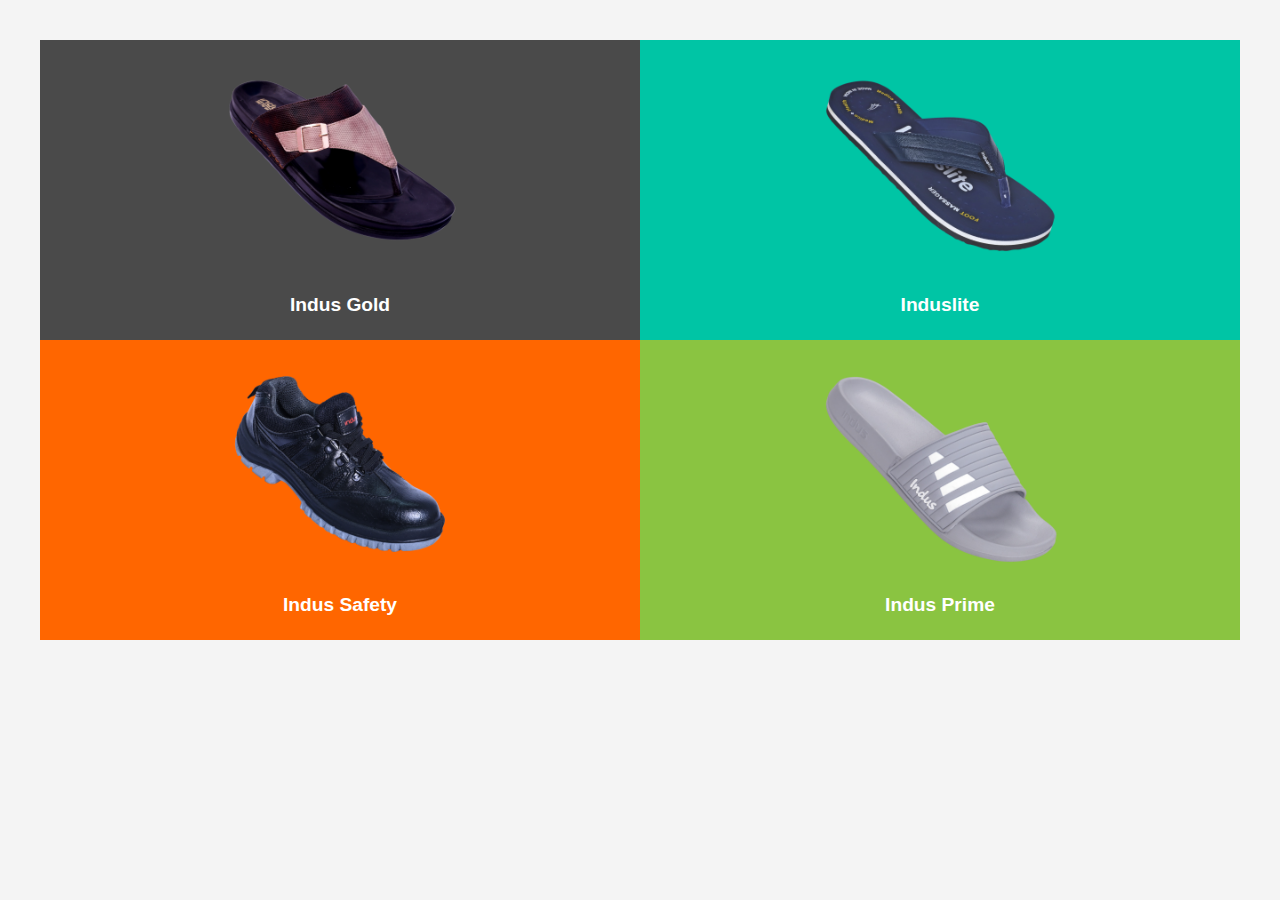
==== animation.html @ 63bc6cf3 "Add files via upload" ====
<!DOCTYPE html>
<html lang="en">
<head>
    <meta charset="UTF-8">
    <meta name="viewport" content="width=device-width, initial-scale=1.0">
    <title>Hover Reflection</title>
    <link rel="stylesheet" href="styles.css">
</head>
<body>
    <div class="grid-container">
        <div class="grid-item" style="background-color: #4a4a4a;">
            <img src="images/gold-slipper.png" alt="Indus Gold">
            <h3>Indus Gold</h3>
        </div>
        <div class="grid-item" style="background-color: #00c5a5;">
            <img src="images/lite-slipper.png" alt="Induslite">
            <h3>Induslite</h3>
        </div>
        <div class="grid-item" style="background-color: #ff6600;">
            <img src="images/safety-shoe.png" alt="Indus Safety">
            <h3>Indus Safety</h3>
        </div>
        <div class="grid-item" style="background-color: #8ac441;">
            <img src="images/slider.png" alt="Indus Prime">
            <h3>Indus Prime</h3>
        </div>
    </div>
</body>
</html>
---- styles.css ----
body {
    margin: 0;
    font-family: Arial, sans-serif;
    background-color: #f4f4f4;
}

.grid-container {
    display: grid;
    grid-template-columns: repeat(2, 1fr);
    gap: 0px;
    padding: 40px;
    max-width: 1200px;
    margin: auto;
}

.grid-item {
    position: relative;
    text-align: center;
    border-radius: 0px;
    overflow: hidden;
    height: 300px;
    transition: transform 0.3s, box-shadow 0.3s;
    display: flex;
    flex-direction: column;
    justify-content: center;
    align-items: center;
}

.grid-item:hover {
    box-shadow: 0 8px 15px rgba(0, 0, 0, 0.2);
}

.grid-item img {
    width: 40%;
    display: block;
    transition: transform 0.3s, opacity 0.3s;
}

.grid-item:hover img {
    transform: translateY(-10%);
    opacity: 0.9;
}

.grid-item::after {
    content: '';
    position: absolute;
    top: 50%;
    left: 0;
    right: 0;
    bottom: -10%;
    background: linear-gradient(to bottom, rgba(255, 255, 255, 0.1), rgba(0, 0, 0, 0.2));
    opacity: 0;
    transition: opacity 0.3s, transform 0.3s;
    z-index: 1;
}

.grid-item:hover::after {
    opacity: 1;
    transform: translateY(10%);
}

.grid-item h3 {
    font-size: 1.2em;
    color: #fff;
    z-index: 2;
    position: relative;
    margin-top: 10px;
}
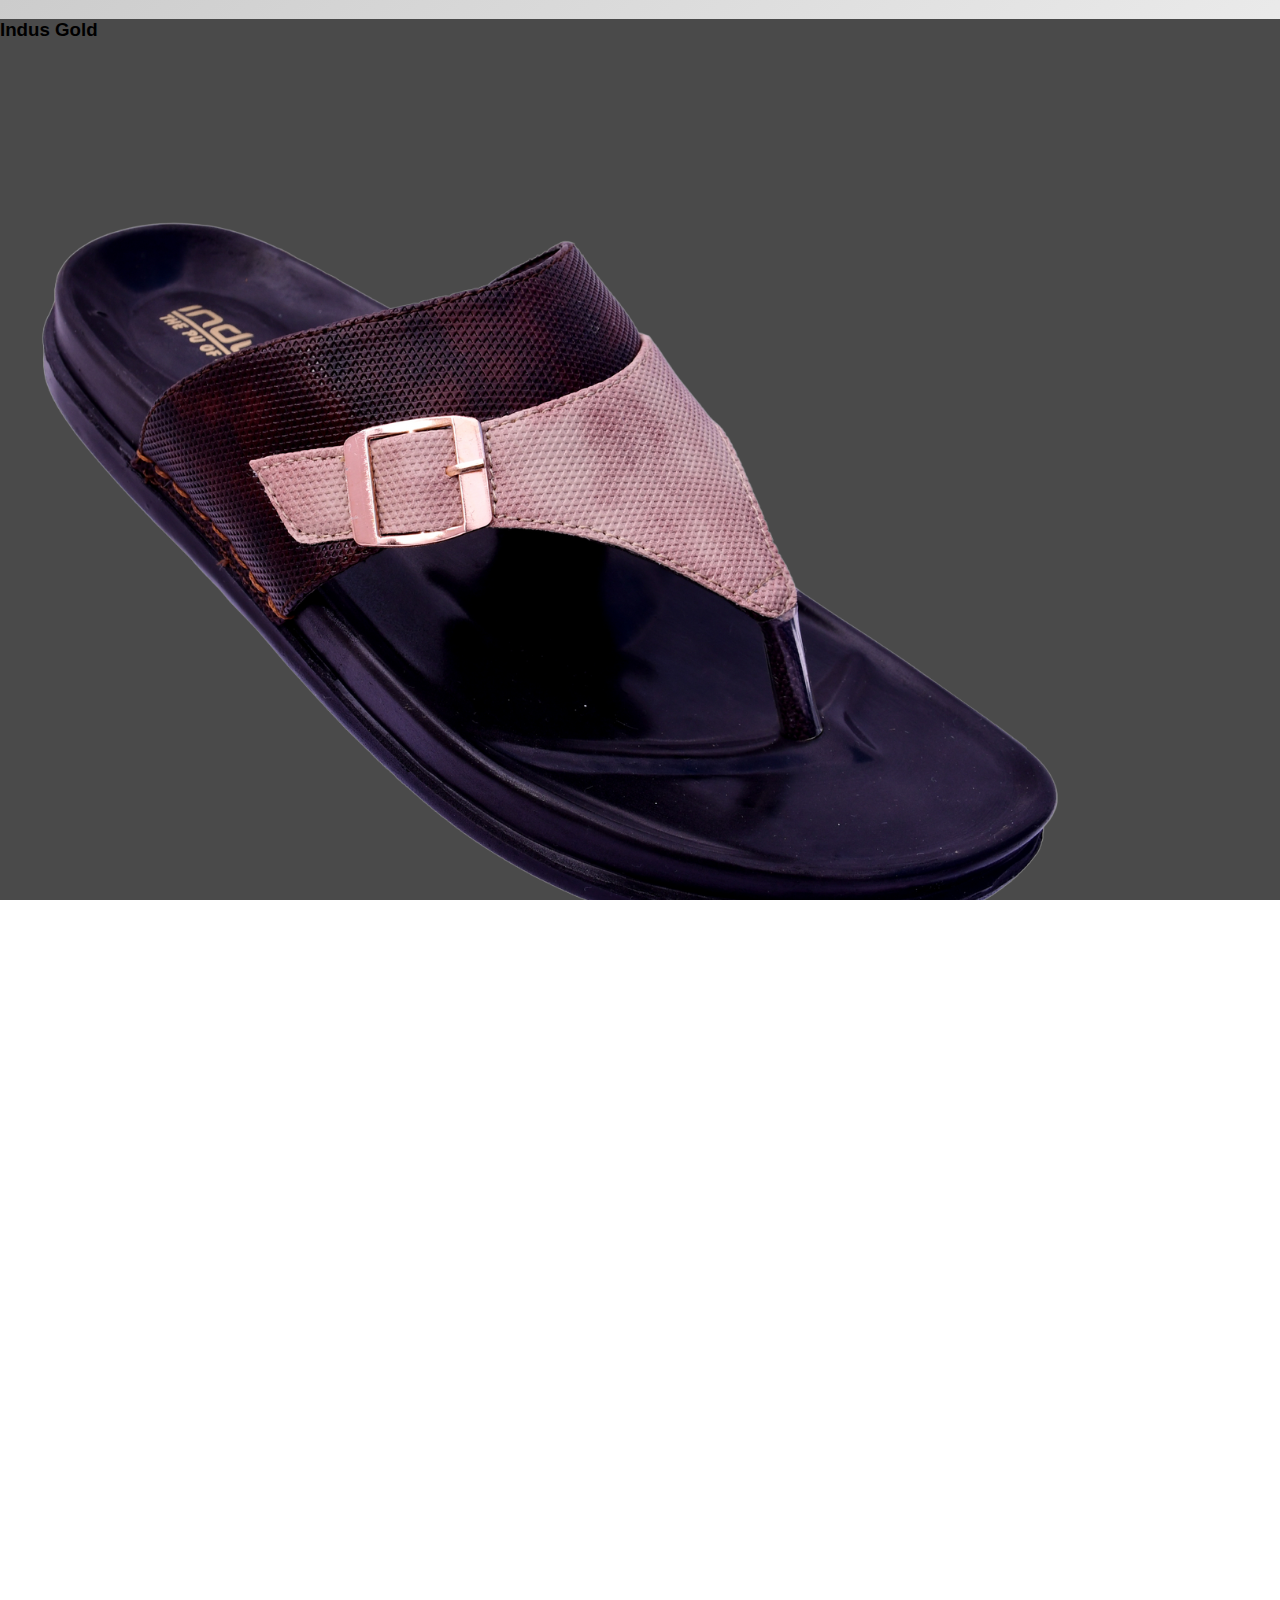
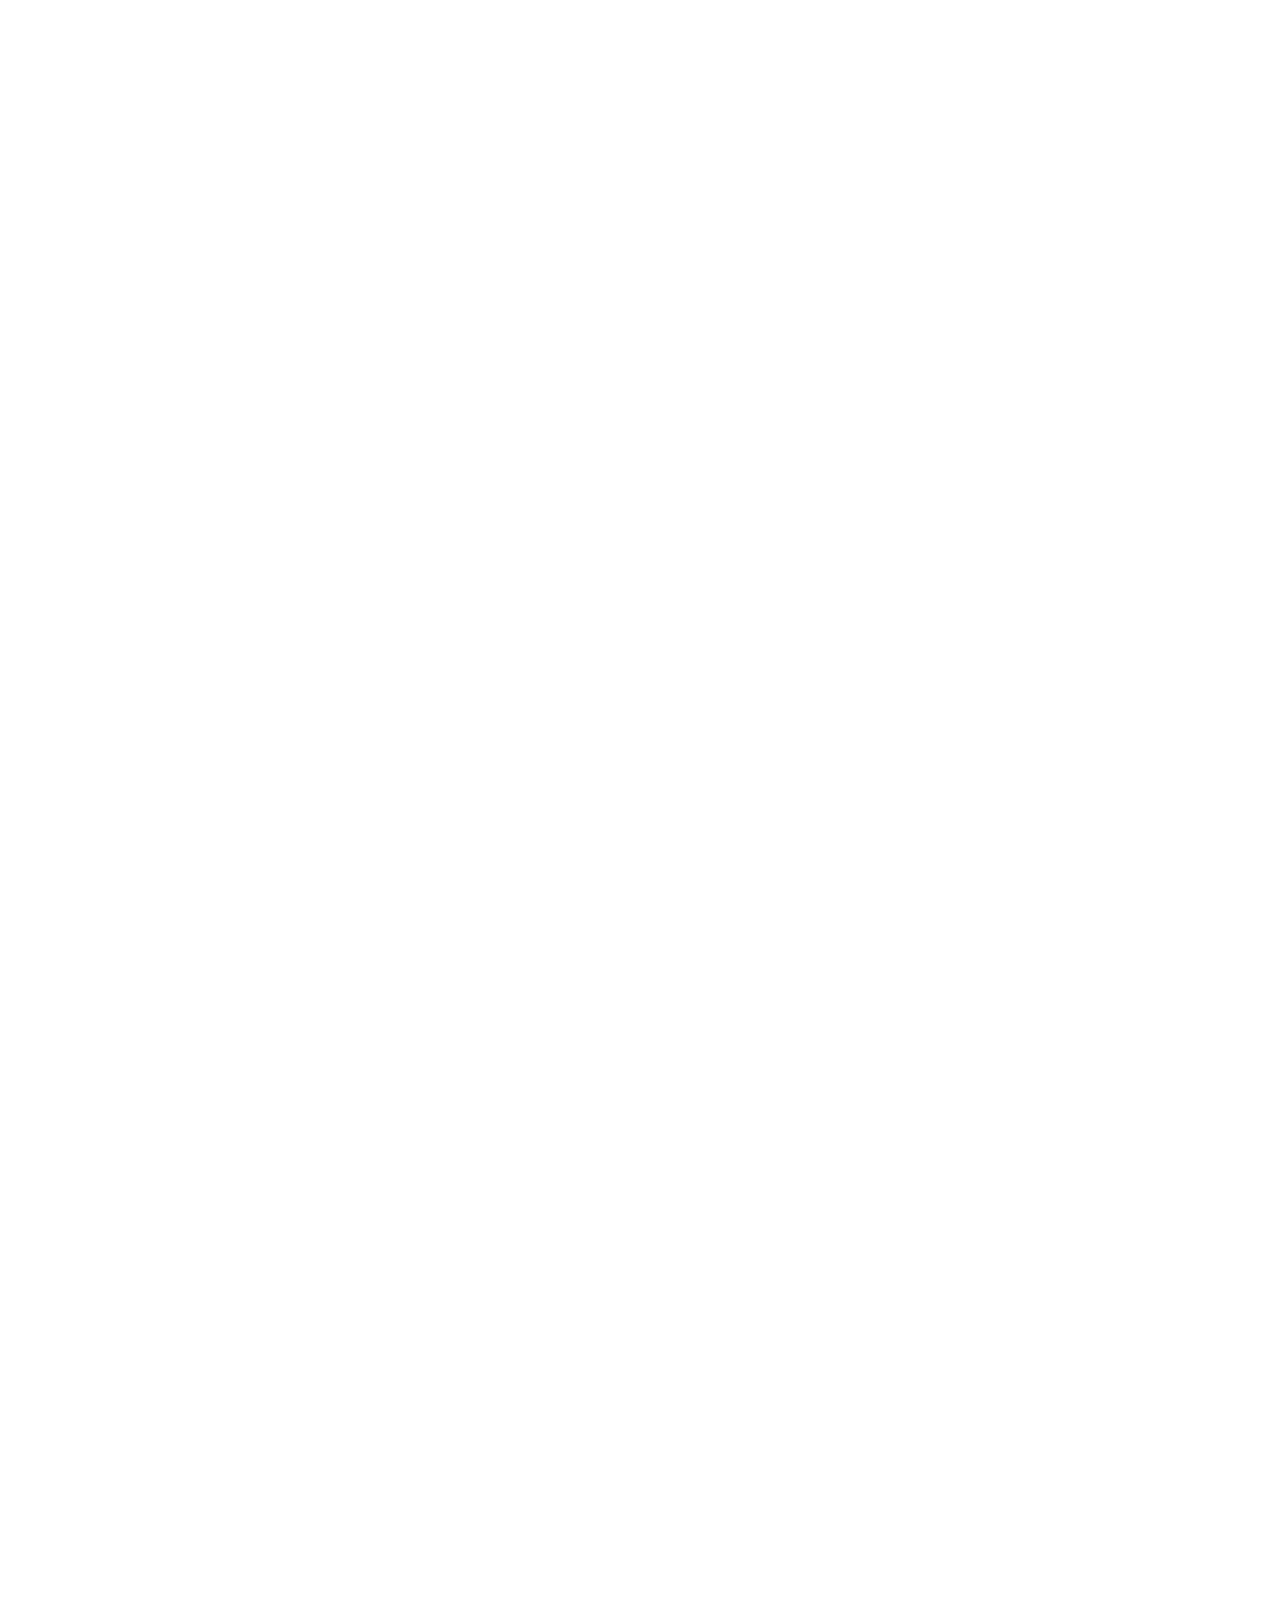
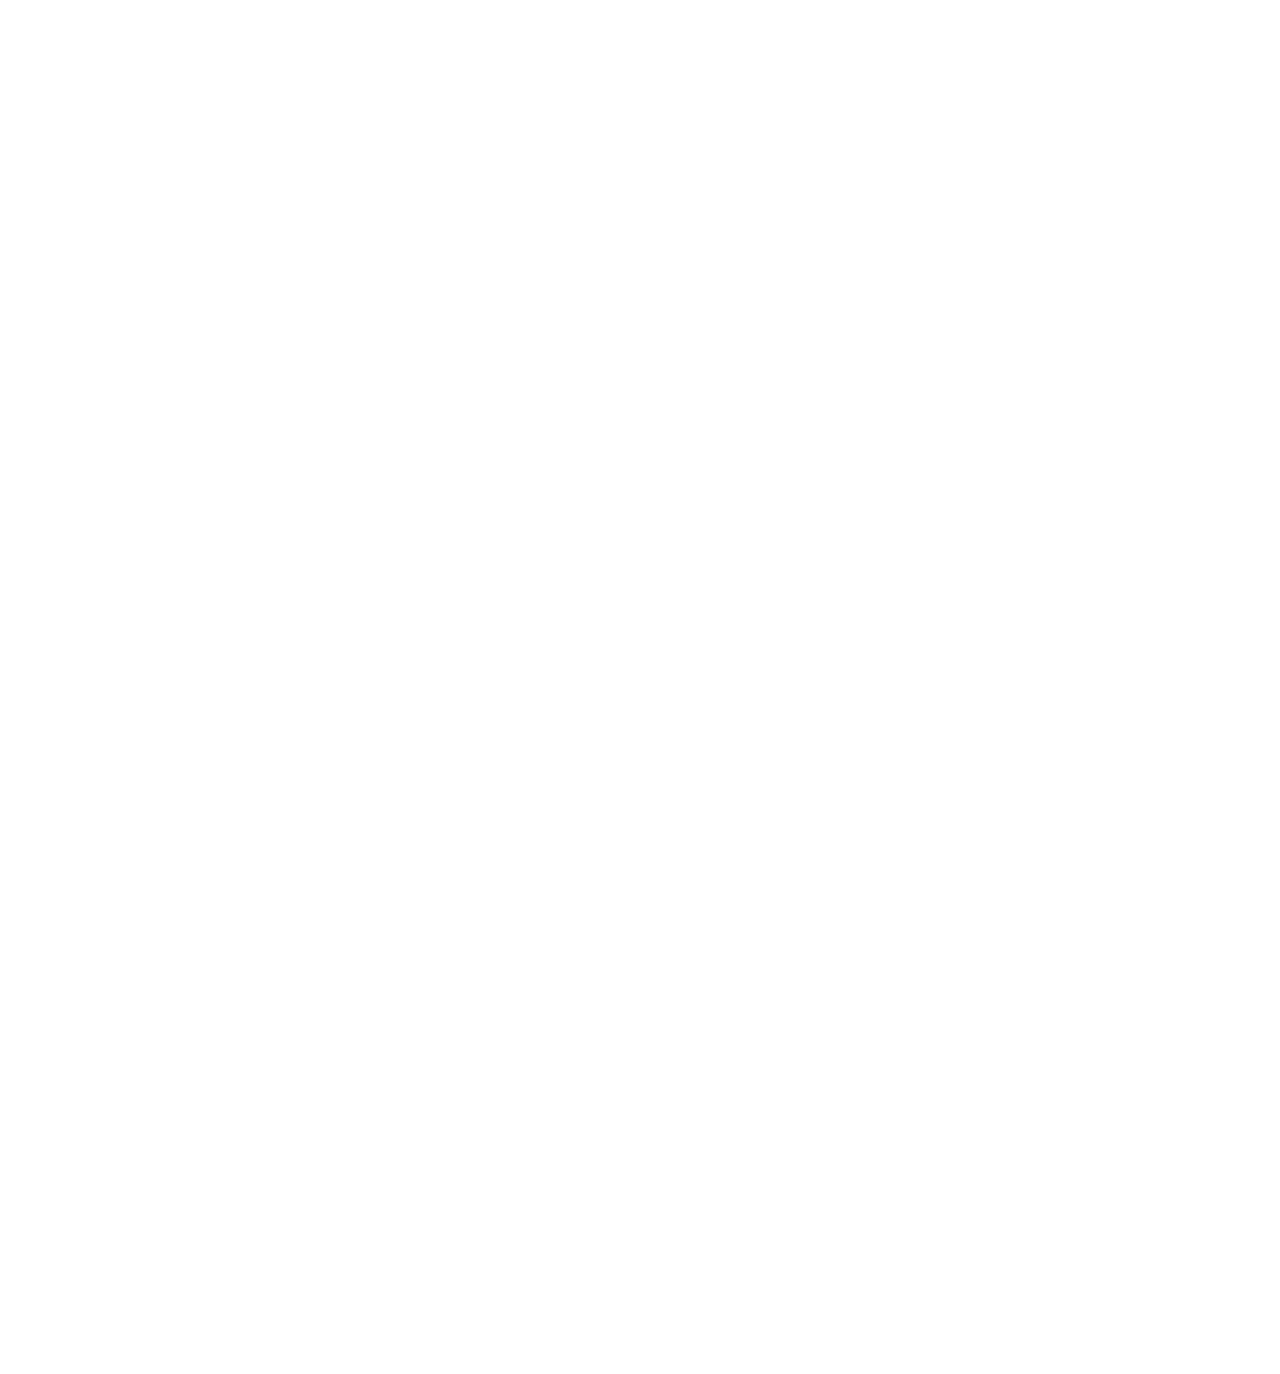
==== commit 7007e2b7: "Add files via upload" ====
--- a/animation.html
+++ b/animation.html
@@ -1,31 +1,44 @@
-
-
-
 <!DOCTYPE html>
 <html lang="en">
 <head>
     <meta charset="UTF-8">
     <meta name="viewport" content="width=device-width, initial-scale=1.0">
     <title>Hover Reflection</title>
-    <link rel="stylesheet" href="styles.css">
+   <link rel="stylesheet" href="style.css">
 </head>
 <body>
     <div class="grid-container">
         <div class="grid-item" style="background-color: #4a4a4a;">
-            <img src="images/gold-slipper.png" alt="Indus Gold">
-            <h3>Indus Gold</h3>
+            <div class="content">
+                <h3>Indus Gold</h3>
+                <div class="image-container">
+                    <img src="images/gold-slipper.png" alt="Indus Gold">
+                </div>
+            </div>
         </div>
         <div class="grid-item" style="background-color: #00c5a5;">
-            <img src="images/lite-slipper.png" alt="Induslite">
-            <h3>Induslite</h3>
+            <div class="content">
+                <h3>Induslite</h3>
+                <div class="image-container">
+                    <img src="images/lite-slipper.png" alt="Induslite">
+                </div>
+            </div>
         </div>
         <div class="grid-item" style="background-color: #ff6600;">
-            <img src="images/safety-shoe.png" alt="Indus Safety">
-            <h3>Indus Safety</h3>
+            <div class="content">
+                <h3>Indus Safety</h3>
+                <div class="image-container">
+                    <img src="images/safety-shoe.png" alt="Indus Safety">
+                </div>
+            </div>
         </div>
         <div class="grid-item" style="background-color: #8ac441;">
-            <img src="images/slider.png" alt="Indus Prime">
-            <h3>Indus Prime</h3>
+            <div class="content">
+                <h3>Indus Prime</h3>
+                <div class="image-container">
+                    <img src="images/slider.png" alt="Indus Prime">
+                </div>
+            </div>
         </div>
     </div>
 </body>
--- a/style.css
+++ b/style.css
@@ -0,0 +1,158 @@
+/* styles.css */
+body {
+  margin: 0;
+  font-family: Arial, sans-serif;
+  background: linear-gradient(135deg, #cccccc, #ffffff);
+  overflow-x: hidden;
+  height: 100%;
+}
+
+#animation-container {
+  position: relative;
+  width: 100%;
+  min-height: 100vh;
+  display: flex;
+  flex-direction: column;
+  align-items: center;
+  justify-content: center;
+  text-align: center;
+  overflow: hidden;
+}
+
+#logo-container {
+  position: absolute;
+  top: 20%;
+  opacity: 0;
+}
+
+#logo {
+  width: 150px;
+  height: auto;
+}
+
+#tagline {
+  font-size: 1.2em;
+  color: #333;
+  margin-top: 10px;
+}
+
+#categories {
+  position: absolute;
+  top: 50%;
+  width: 100%;
+  display: flex;
+  justify-content: space-evenly;
+  opacity: 0;
+  flex-wrap: wrap;
+  gap: 20px;
+  align-items: center;
+  transition: opacity 1s ease-in-out;
+}
+
+.category {
+  display: flex;
+  flex-direction: column;
+  align-items: center;
+  opacity: 0;
+  transition: opacity 1s ease-in-out;
+}
+
+.category img {
+  width: 100px;
+  height: auto;
+}
+
+.category p {
+  font-size: 1em;
+  color: #333;
+  margin-top: 10px;
+}
+
+#enter-portal {
+  position: absolute;
+  bottom: 10%;
+  padding: 15px 30px;
+  font-size: 1.2em;
+  color: #fff;
+  background: #333;
+  border: none;
+  border-radius: 5px;
+  cursor: pointer;
+  opacity: 0;
+}
+
+#enter-portal:hover {
+  background: #555;
+}
+
+/* Media Queries for Responsiveness */
+@media only screen and (max-width: 768px) {
+  #logo-container {
+    top: 10%;
+  }
+  #logo {
+    width: 120px;
+  }
+  #tagline {
+    font-size: 1em;
+  }
+
+  /* Adjust categories layout */
+  #categories {
+    top: 65%;
+    flex-direction: column;
+    align-items: center;
+    justify-content: space-around;
+  }
+
+  .category {
+    width: 80%;
+    max-width: 250px;
+    opacity: 1;
+  }
+
+  /* Adjust the button for mobile view */
+  #enter-portal {
+    font-size: 1.2em;
+    padding: 15px 25px;
+    bottom: 5%;
+  }
+}
+
+@media only screen and (max-width: 480px) {
+  #logo-container {
+    top: 10%;
+  }
+  #logo {
+    width: 100px;
+  }
+  #tagline {
+    font-size: 0.9em;
+  }
+
+  /* Stack categories vertically on small screens */
+  #categories {
+    top: 60%;
+    flex-direction: column;
+    align-items: center;
+  }
+
+  .category {
+    width: 90%;
+    max-width: 200px;
+    opacity: 1;
+  }
+
+  /* Reduce button size for very small screens */
+  #enter-portal {
+    font-size: 1em;
+    padding: 12px 20px;
+    bottom: 5%;
+  }
+}
+
+/* Allow scroll when content is too large */
+html, body {
+  height: 100%;
+  overflow-y: auto;
+}
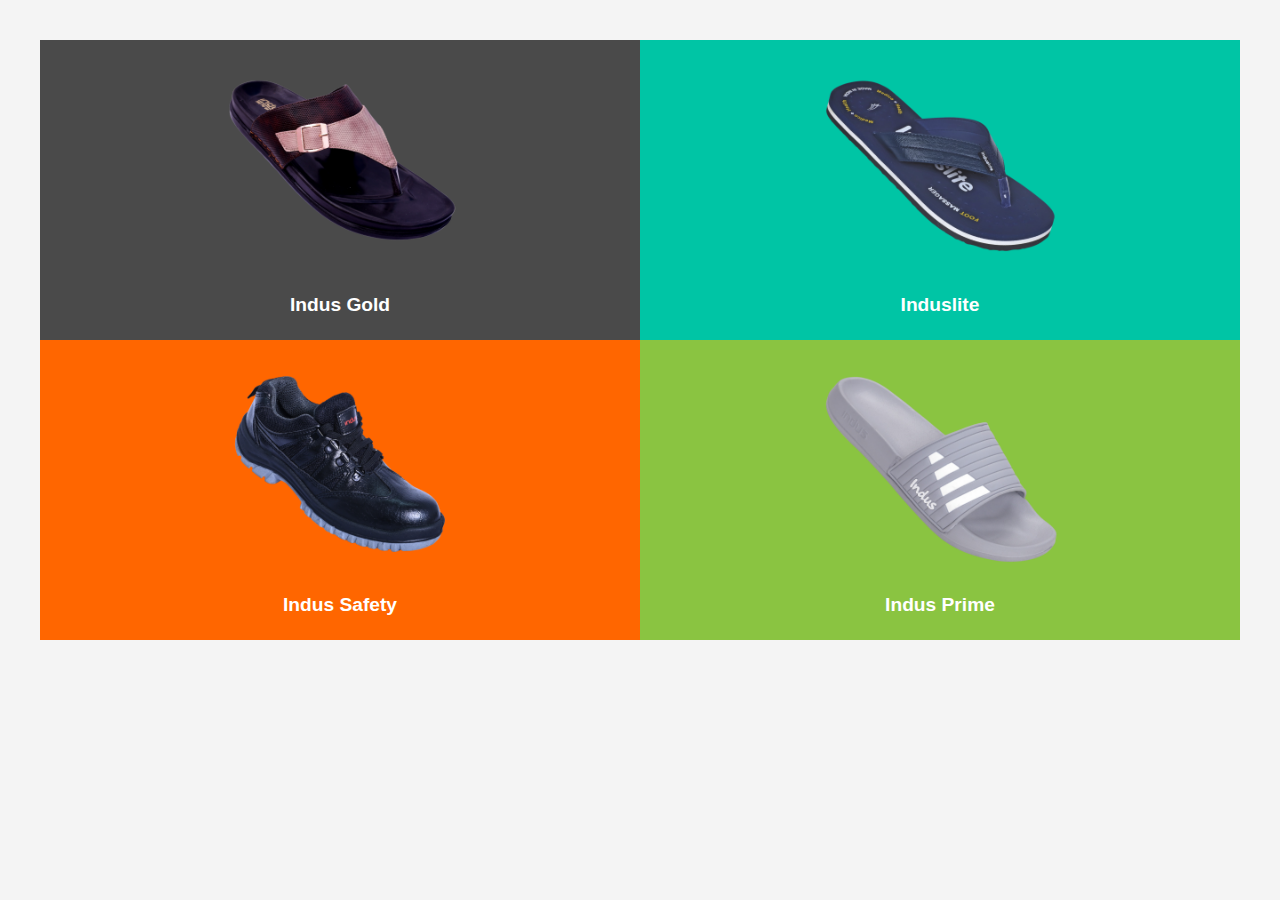
==== commit f949ac3f: "Update animation.html" ====
--- a/animation.html
+++ b/animation.html
@@ -1,44 +1,31 @@
+
+
+
 <!DOCTYPE html>
 <html lang="en">
 <head>
     <meta charset="UTF-8">
     <meta name="viewport" content="width=device-width, initial-scale=1.0">
     <title>Hover Reflection</title>
-   <link rel="stylesheet" href="style.css">
+    <link rel="stylesheet" href="styles.css">
 </head>
 <body>
     <div class="grid-container">
         <div class="grid-item" style="background-color: #4a4a4a;">
-            <div class="content">
-                <h3>Indus Gold</h3>
-                <div class="image-container">
-                    <img src="images/gold-slipper.png" alt="Indus Gold">
-                </div>
-            </div>
+            <img src="images/gold-slipper.png" alt="Indus Gold">
+            <h3>Indus Gold</h3>
         </div>
         <div class="grid-item" style="background-color: #00c5a5;">
-            <div class="content">
-                <h3>Induslite</h3>
-                <div class="image-container">
-                    <img src="images/lite-slipper.png" alt="Induslite">
-                </div>
-            </div>
+            <img src="images/lite-slipper.png" alt="Induslite">
+            <h3>Induslite</h3>
         </div>
         <div class="grid-item" style="background-color: #ff6600;">
-            <div class="content">
-                <h3>Indus Safety</h3>
-                <div class="image-container">
-                    <img src="images/safety-shoe.png" alt="Indus Safety">
-                </div>
-            </div>
+            <img src="images/safety-shoe.png" alt="Indus Safety">
+            <h3>Indus Safety</h3>
         </div>
         <div class="grid-item" style="background-color: #8ac441;">
-            <div class="content">
-                <h3>Indus Prime</h3>
-                <div class="image-container">
-                    <img src="images/slider.png" alt="Indus Prime">
-                </div>
-            </div>
+            <img src="images/slider.png" alt="Indus Prime">
+            <h3>Indus Prime</h3>
         </div>
     </div>
 </body>
--- a/styles.css
+++ b/styles.css
@@ -0,0 +1,68 @@
+body {
+    margin: 0;
+    font-family: Arial, sans-serif;
+    background-color: #f4f4f4;
+}
+
+.grid-container {
+    display: grid;
+    grid-template-columns: repeat(2, 1fr);
+    gap: 0px;
+    padding: 40px;
+    max-width: 1200px;
+    margin: auto;
+}
+
+.grid-item {
+    position: relative;
+    text-align: center;
+    border-radius: 0px;
+    overflow: hidden;
+    height: 300px;
+    transition: transform 0.3s, box-shadow 0.3s;
+    display: flex;
+    flex-direction: column;
+    justify-content: center;
+    align-items: center;
+}
+
+.grid-item:hover {
+    box-shadow: 0 8px 15px rgba(0, 0, 0, 0.2);
+}
+
+.grid-item img {
+    width: 40%;
+    display: block;
+    transition: transform 0.3s, opacity 0.3s;
+}
+
+.grid-item:hover img {
+    transform: translateY(-10%);
+    opacity: 0.9;
+}
+
+.grid-item::after {
+    content: '';
+    position: absolute;
+    top: 50%;
+    left: 0;
+    right: 0;
+    bottom: -10%;
+    background: linear-gradient(to bottom, rgba(255, 255, 255, 0.1), rgba(0, 0, 0, 0.2));
+    opacity: 0;
+    transition: opacity 0.3s, transform 0.3s;
+    z-index: 1;
+}
+
+.grid-item:hover::after {
+    opacity: 1;
+    transform: translateY(10%);
+}
+
+.grid-item h3 {
+    font-size: 1.2em;
+    color: #fff;
+    z-index: 2;
+    position: relative;
+    margin-top: 10px;
+}
